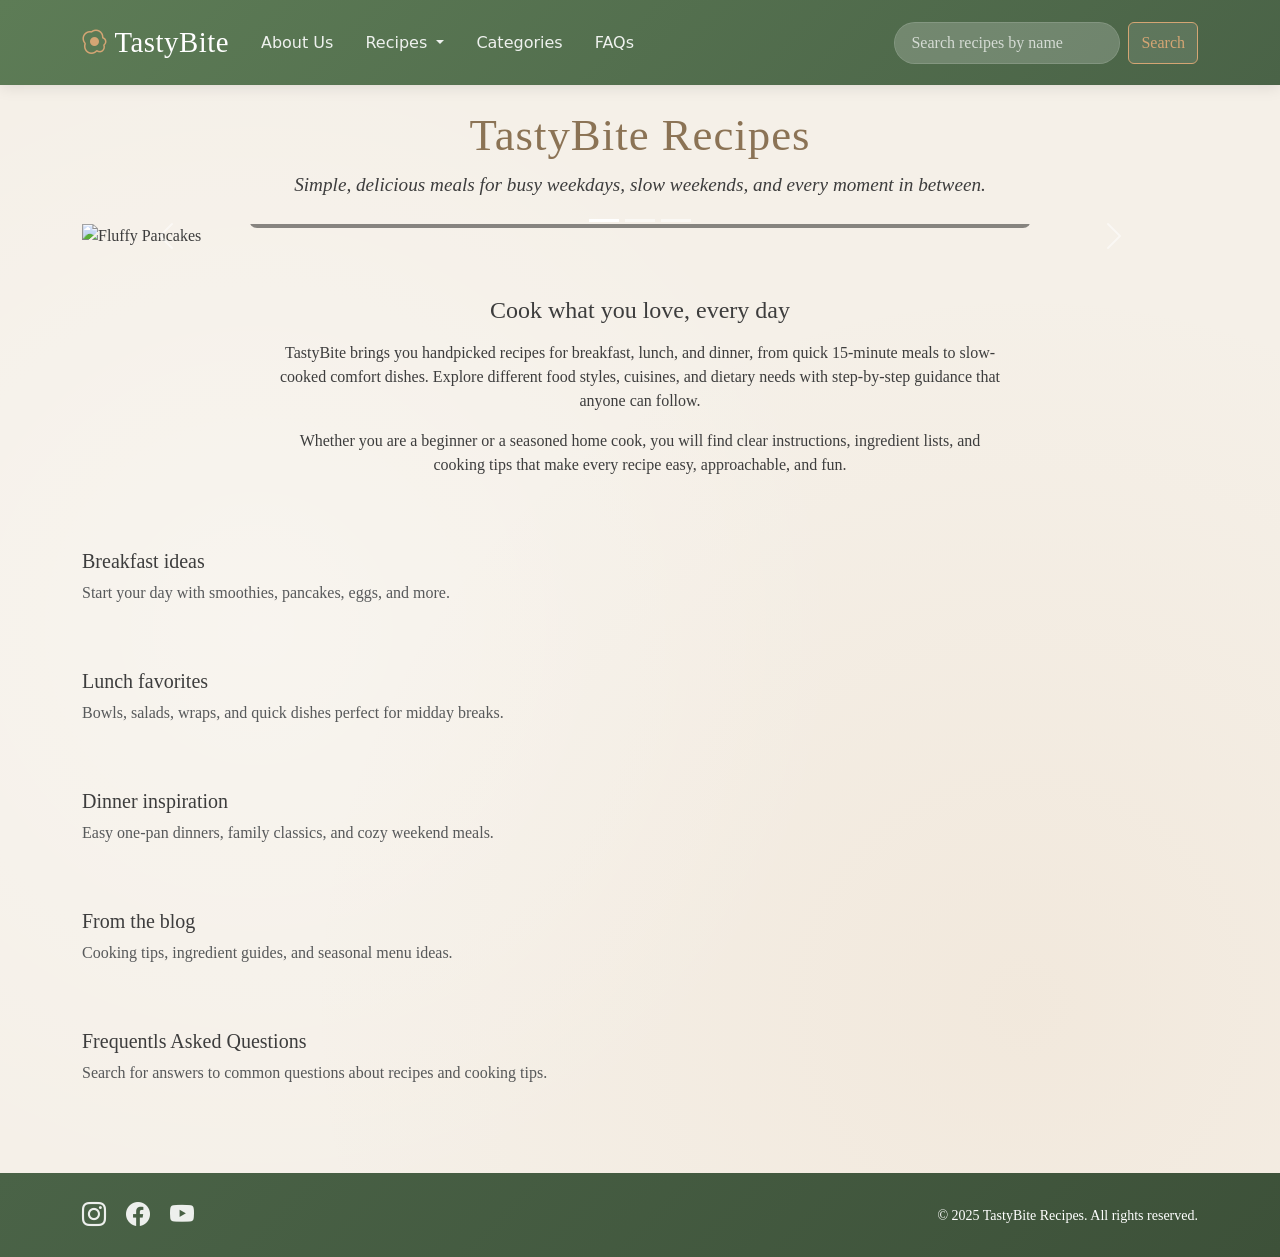
==== index.html @ f60832fa "Apply festive holiday theme with green color scheme - Replace navbar-light bg-white with custom gree" ====
<!DOCTYPE html>
<html lang="en">
<head>
  <meta charset="UTF-8" />
  <title>TastyBite Recipes | Easy Meals for Every Day...</title>
  <meta name="viewport" content="width=device-width, initial-scale=1" />
  
  <!-- Bootstrap 5.3 CSS -->
  <link
    href="https://cdn.jsdelivr.net/npm/bootstrap@5.3.3/dist/css/bootstrap.min.css"
    rel="stylesheet"
  />
    <!-- Bootstrap Icons -->
  <link
    rel="stylesheet"
    href="https://cdn.jsdelivr.net/npm/bootstrap-icons@1.11.3/font/bootstrap-icons.css"
  />
  <link rel="stylesheet" href="assets/css/style.css">
</head>
<body>

  <!-- HEADER / NAVBAR -->
  <header>
    <nav class="navbar navbar-expand-lg shadow-sm">
      <div class="container">
        <a class="navbar-brand d-flex align-items-center" href="index.html">
          <i class="bi bi-egg-fried me-2"></i>
          <span>TastyBite</span>
        </a>
        <button
          class="navbar-toggler"
          type="button"
          data-bs-toggle="collapse"
          data-bs-target="#mainNavbar"
          aria-controls="mainNavbar"
          aria-expanded="false"
          aria-label="Toggle navigation"
        >
          <span class="navbar-toggler-icon"></span>
        </button>

        <div class="collapse navbar-collapse" id="mainNavbar">
          <ul class="navbar-nav me-auto mb-2 mb-lg-0">
            <li class="nav-item">
              <a class="nav-link" href="about us page.html">About Us</a>
            </li>
            <li class="nav-item dropdown">
              <a class="nav-link dropdown-toggle" href="recipe.html" id="recipeDropdown" role="button" data-bs-toggle="dropdown" aria-expanded="false">
                Recipes
              </a>
              <ul class="dropdown-menu" aria-labelledby="recipeDropdown">
                <li><a class="dropdown-item" href="recipe.html#breakfast" onclick="switchCategory('breakfast')">Breakfast</a></li>
                <li><a class="dropdown-item" href="recipe.html#lunch" onclick="switchCategory('lunch')">Lunch</a></li>
                <li><a class="dropdown-item" href="recipe.html#dinner" onclick="switchCategory('dinner')">Dinner</a></li>
                <li><a class="dropdown-item" href="recipe.html#dessert" onclick="switchCategory('dessert')">Dessert</a></li>
              </ul>
            </li>
            <li class="nav-item">
              <a class="nav-link" href="categories.html">Categories</a>
            </li>
            <li class="nav-item">
              <a class="nav-link" href="faqs.html">FAQs</a>
            </li>
          </ul>

          <!-- Search Bar -->
          <form class="d-flex" role="search" id="recipeSearchForm">
            <input
              class="form-control me-2"
              type="search"
              placeholder="Search recipes by name"
              aria-label="Search"
              id="recipeSearchInput"
            />
            <button class="btn btn-outline-success" type="submit">
              Search
            </button>
          </form>
        </div>
      </div>
    </nav>
  </header>

  <!-- MAIN CONTENT -->
  <main class="container my-4">
    <!-- Page Title and Subtitle -->
    <section class="text-center mb-4">
      <h1 class="hero-title">TastyBite Recipes</h1>
      <p class="hero-subtitle">
        Simple, delicious meals for busy weekdays, slow weekends, and every moment in between.
      </p>
    </section>

    <!-- HERO CAROUSEL -->
    <section class="hero-carousel mb-5">
      <div id="recipesCarousel" class="carousel slide" data-bs-ride="carousel">
        <div class="carousel-inner">

          <!-- Slide 1 -->
          <div class="carousel-item active">
            <img
              src="https://images.pexels.com/photos/1437267/pexels-photo-1437267.jpeg"
              class="d-block w-100"
              alt="Fluffy Pancakes"
            />
            <div class="carousel-caption text-start">
              <h5>Fluffy Berry Pancakes</h5>
              <p>Perfect breakfast recipe with fresh berries and a hint of vanilla.</p>
              <a href="/recipes/fluffy-berry-pancakes" class="btn btn-sm btn-warning">
                View recipe
              </a>
            </div>
          </div>

          <!-- Slide 2 -->
          <div class="carousel-item">
            <img
              src="https://images.pexels.com/photos/5938/food-salad-healthy-lunch.jpg"
              class="d-block w-100"
              alt="Rainbow Salad"
            />
            <div class="carousel-caption">
              <h5>Colorful Rainbow Salad</h5>
              <p>Light, crunchy lunch packed with fresh veggies and herbs.</p>
              <a href="/recipes/rainbow-salad" class="btn btn-sm btn-warning">
                View recipe
              </a>
            </div>
          </div>

          <!-- Slide 3 -->
          <div class="carousel-item">
            <img
              src="https://images.pexels.com/photos/769289/pexels-photo-769289.jpeg"
              class="d-block w-100"
              alt="Pasta Dinner"
            />
            <div class="carousel-caption text-end">
              <h5>Creamy Garlic Pasta</h5>
              <p>Comforting dinner ready in 20 minutes with simple pantry ingredients.</p>
              <a href="/recipes/creamy-garlic-pasta" class="btn btn-sm btn-warning">
                View recipe
              </a>
            </div>
          </div>
        </div>

        <!-- Controls -->
        <button
          class="carousel-control-prev"
          type="button"
          data-bs-target="#recipesCarousel"
          data-bs-slide="prev"
        >
          <span class="carousel-control-prev-icon" aria-hidden="true"></span>
          <span class="visually-hidden">Previous</span>
        </button>
        <button
          class="carousel-control-next"
          type="button"
          data-bs-target="#recipesCarousel"
          data-bs-slide="next"
        >
          <span class="carousel-control-next-icon" aria-hidden="true"></span>
          <span class="visually-hidden">Next</span>
        </button>

        <!-- Indicators -->
        <div class="carousel-indicators">
          <button type="button" data-bs-target="#recipesCarousel" data-bs-slide-to="0" class="active" aria-current="true" aria-label="Slide 1"></button>
          <button type="button" data-bs-target="#recipesCarousel" data-bs-slide-to="1" aria-label="Slide 2"></button>
          <button type="button" data-bs-target="#recipesCarousel" data-bs-slide-to="2" aria-label="Slide 3"></button>
        </div>
      </div>
    </section>

    <!-- Description / About section -->
    <section id="about" class="site-description text-center">
      <h2 class="h4 mb-3">Cook what you love, every day</h2>
      <p>
        TastyBite brings you handpicked recipes for breakfast, lunch, and dinner, from
        quick 15-minute meals to slow-cooked comfort dishes. Explore different food styles,
        cuisines, and dietary needs with step-by-step guidance that anyone can follow.
      </p>
      <p>
        Whether you are a beginner or a seasoned home cook, you will find clear instructions,
        ingredient lists, and cooking tips that make every recipe easy, approachable, and fun.
      </p>
    </section>

    <!-- Our pages in sections -->
    <section id="breakfast" class="py-4">
      <h2 class="h5">Breakfast ideas</h2>
      <p class="text-muted">Start your day with smoothies, pancakes, eggs, and more.</p>
    </section>

    <section id="lunch" class="py-4">
      <h2 class="h5">Lunch favorites</h2>
      <p class="text-muted">Bowls, salads, wraps, and quick dishes perfect for midday breaks.</p>
    </section>

    <section id="dinner" class="py-4">
      <h2 class="h5">Dinner inspiration</h2>
      <p class="text-muted">Easy one-pan dinners, family classics, and cozy weekend meals.</p>
    </section>

    <section id="blog" class="py-4">
      <h2 class="h5">From the blog</h2>
      <p class="text-muted">Cooking tips, ingredient guides, and seasonal menu ideas.</p>
    </section>

    <section id="faqs" class="py-4 mb-5">
      <h2 class="h5">Frequentls Asked Questions</h2>
      <p class="text-muted">Search for answers to common questions about recipes and cooking tips.</p>
    </section>
  </main>

  <!-- FOOTER -->
  <footer class="py-4 mt-auto">
    <div class="container d-flex flex-column flex-md-row justify-content-between align-items-center">
      <div class="mb-3 mb-md-0">
        <!-- Simple social icons -->
        <a href="#" class="me-3" aria-label="Instagram">
          <i class="bi bi-instagram fs-4"></i>
        </a>
        <a href="#" class="me-3" aria-label="Facebook">
          <i class="bi bi-facebook fs-4"></i>
        </a>
        <a href="#" class="me-3" aria-label="YouTube">
          <i class="bi bi-youtube fs-4"></i>
        </a>
      </div>
      <div class="text-md-end">
        <small>© 2025 TastyBite Recipes. All rights reserved.</small>
      </div>
    </div>
  </footer>

  <!-- Bootstrap JS bundle -->
  <script src="https://cdn.jsdelivr.net/npm/bootstrap@5.3.3/dist/js/bootstrap.bundle.min.js"></script>

  <script src="assets/js/script.js"></script>
</body>
</html>
---- assets/css/style.css ----
/* Festive Holiday Color Palette */
:root {
  --festive-green: #5d7c56;
  --festive-dark-green: #4a6347;
  --festive-gold: #d4a574;
  --festive-light-bg: #f5f0e8;
  --festive-cream: #faf8f5;
  --festive-brown: #8b7355;
  --festive-text: #3d3d3d;
}

body {
  font-family: 'Georgia', 'Times New Roman', serif;
  background-color: var(--festive-light-bg);
  color: var(--festive-text);
  background-image: 
    radial-gradient(circle at 20% 50%, rgba(255, 255, 255, 0.3) 0%, transparent 50%),
    radial-gradient(circle at 80% 80%, rgba(212, 165, 116, 0.1) 0%, transparent 50%);
}

/* Navbar Styling - Green Theme */
.navbar {
  background: linear-gradient(135deg, var(--festive-green) 0%, var(--festive-dark-green) 100%) !important;
  box-shadow: 0 2px 15px rgba(0, 0, 0, 0.1) !important;
  padding: 1rem 0;
}

.navbar-brand {
  color: #fff !important;
  font-family: 'Brush Script MT', cursive, Georgia, serif;
  font-size: 1.8rem !important;
  font-weight: 400;
  letter-spacing: 0.5px;
}

.navbar-brand i {
  color: var(--festive-gold);
  font-size: 1.5rem;
}

.navbar-brand span {
  font-weight: 400;
}

.nav-link {
  color: rgba(255, 255, 255, 0.9) !important;
  font-size: 1rem;
  font-family: system-ui, -apple-system, BlinkMacSystemFont, "Segoe UI", sans-serif;
  transition: all 0.3s ease;
  padding: 0.5rem 1rem !important;
}

.nav-link:hover,
.nav-link.active {
  color: var(--festive-gold) !important;
  background-color: rgba(255, 255, 255, 0.1);
  border-radius: 4px;
}

.dropdown-menu {
  background-color: var(--festive-dark-green);
  border: none;
  box-shadow: 0 4px 15px rgba(0, 0, 0, 0.2);
}

.dropdown-item {
  color: rgba(255, 255, 255, 0.9);
  transition: all 0.3s ease;
}

.dropdown-item:hover {
  background-color: var(--festive-green);
  color: var(--festive-gold);
}

/* Hero Section */
.hero-title {
  font-size: 2.8rem;
  font-weight: 400;
  color: var(--festive-brown);
  font-family: Georgia, serif;
  letter-spacing: 1px;
}

.hero-subtitle {
  font-size: 1.2rem;
  color: var(--festive-text);
  font-style: italic;
  font-family: Georgia, serif;
}

/* Buttons */
.btn-outline-success {
  border-color: var(--festive-gold) !important;
  color: var(--festive-gold) !important;
  background-color: rgba(255, 255, 255, 0.1);
}

.btn-outline-success:hover {
  background-color: var(--festive-gold) !important;
  border-color: var(--festive-gold) !important;
  color: var(--festive-dark-green) !important;
}

.btn-warning {
  background-color: var(--festive-green) !important;
  border-color: var(--festive-green) !important;
  color: #fff !important;
  transition: all 0.3s ease;
}

.btn-warning:hover {
  background-color: var(--festive-dark-green) !important;
  border-color: var(--festive-dark-green) !important;
  transform: translateY(-2px);
  box-shadow: 0 4px 12px rgba(93, 124, 86, 0.3);
}

/* Cards */
.card {
  border: none;
  border-radius: 12px;
  box-shadow: 0 4px 15px rgba(0, 0, 0, 0.1);
  transition: all 0.3s ease;
  background-color: #fff;
  overflow: hidden;
}

.card:hover {
  transform: translateY(-8px);
  box-shadow: 0 8px 25px rgba(0, 0, 0, 0.15);
}

.card-img-top {
  border-radius: 0;
  height: 220px;
  object-fit: cover;
}

.card-title {
  color: var(--festive-brown);
  font-family: Georgia, serif;
  font-weight: 600;
}

.card-text {
  color: var(--festive-text);
  font-family: system-ui, sans-serif;
}

/* Badges */
.badge {
  padding: 0.5rem 0.8rem;
  font-weight: 500;
  border-radius: 20px;
}

.bg-warning {
  background-color: var(--festive-gold) !important;
}

.bg-success {
  background-color: var(--festive-green) !important;
}

.bg-primary {
  background-color: var(--festive-brown) !important;
}

.bg-info {
  background-color: #7c9885 !important;
}

.bg-danger {
  background-color: #a0635f !important;
}

/* Search Bar */
.form-control {
  border-radius: 25px;
  border: 1px solid rgba(255, 255, 255, 0.3);
  background-color: rgba(255, 255, 255, 0.2);
  color: #fff;
  padding: 0.5rem 1rem;
}

.form-control::placeholder {
  color: rgba(255, 255, 255, 0.7);
}

.form-control:focus {
  background-color: rgba(255, 255, 255, 0.3);
  border-color: var(--festive-gold);
  color: #fff;
  box-shadow: 0 0 0 0.2rem rgba(212, 165, 116, 0.25);
}

.carousel-caption {
  background: rgba(0, 0, 0, 0.45);
  padding: 1rem 1.25rem;
  border-radius: 0.5rem;
}

.carousel-caption h5 {
  font-weight: 600;
}

.site-description {
  max-width: 720px;
  margin: 2.5rem auto 3rem;
}

/* Footer */
footer {
  background: linear-gradient(135deg, var(--festive-dark-green) 0%, #3d5139 100%);
  color: #fff;
  padding: 2rem 0;
  margin-top: 4rem;
}

footer a {
  color: rgba(255, 255, 255, 0.9);
  text-decoration: none;
  transition: all 0.3s ease;
}

footer a:hover {
  color: var(--festive-gold);
}

footer i {
  font-size: 1.5rem;
  transition: all 0.3s ease;
}

footer i:hover {
  color: var(--festive-gold);
  transform: scale(1.2);
}

/* Small tweak so images keep a nice hero height */
.hero-carousel img {
  max-height: 420px;
  object-fit: cover;
}

/* Hero Section Background */
.hero {
  background: linear-gradient(to bottom, var(--festive-cream) 0%, var(--festive-light-bg) 100%);
  border-bottom: 3px solid var(--festive-gold);
}

/* Display headings */
.display-4 {
  font-family: Georgia, serif;
  color: var(--festive-brown);
  font-weight: 400;
}

.lead {
  font-family: Georgia, serif;
  font-style: italic;
  color: var(--festive-text);
}
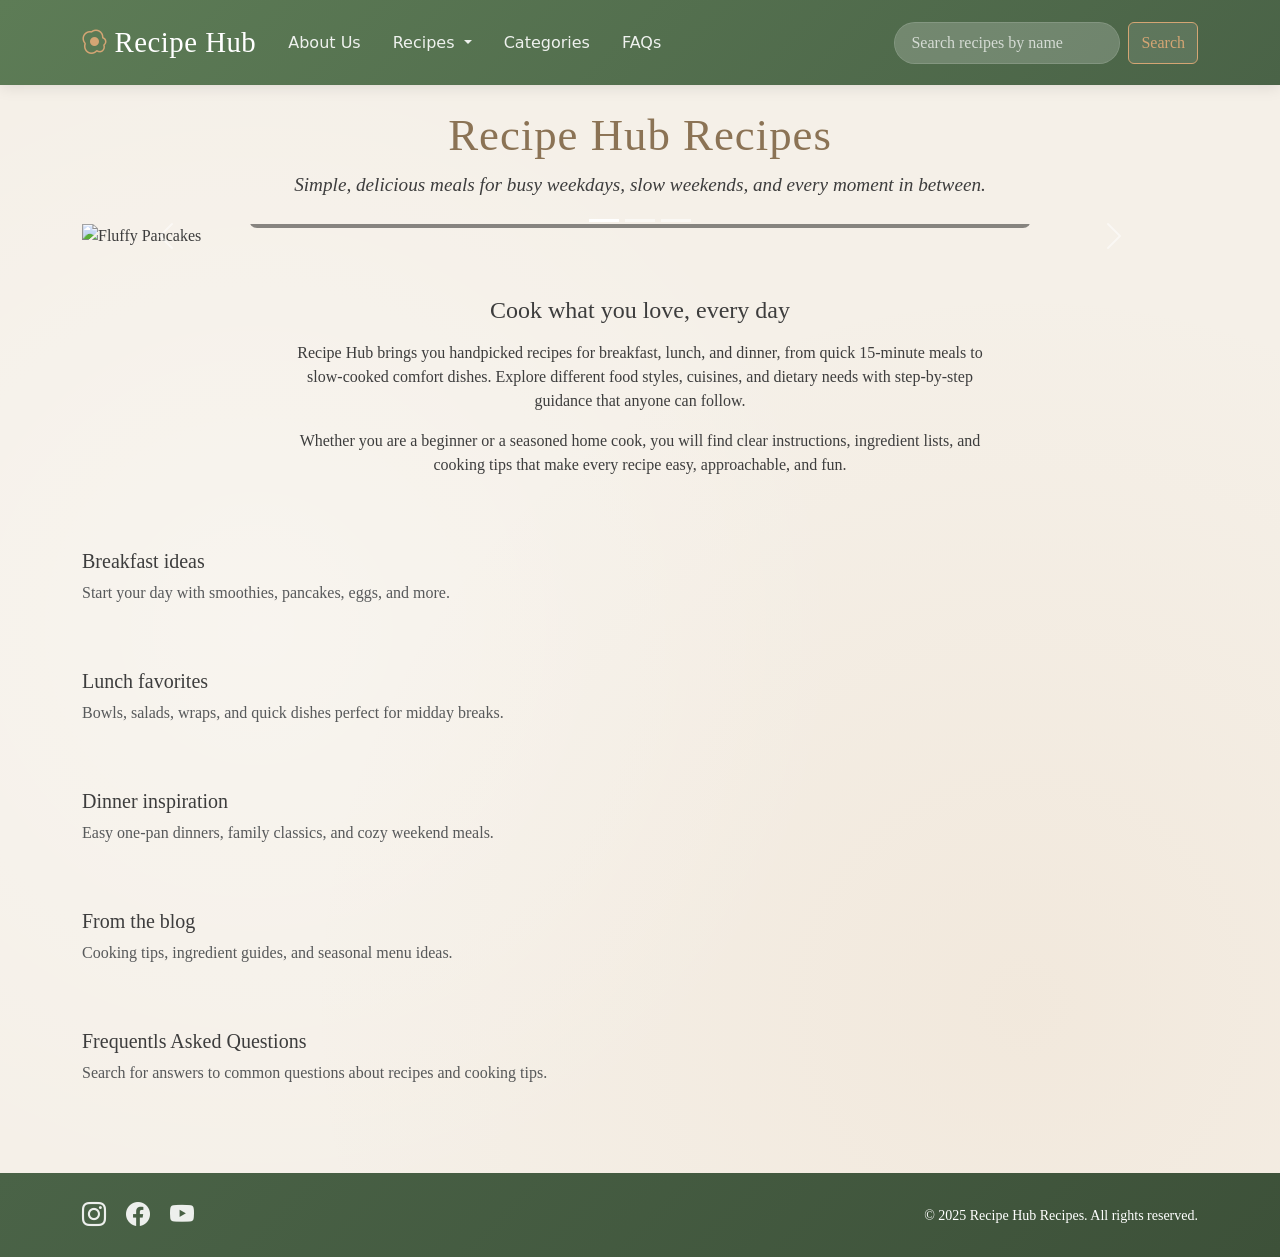
==== commit aee70765: "Merge branch 'main' of https://github.com/kasemdeautsch/festival-theme" ====
--- a/index.html
+++ b/index.html
@@ -2,7 +2,7 @@
 <html lang="en">
 <head>
   <meta charset="UTF-8" />
-  <title>TastyBite Recipes | Easy Meals for Every Day...</title>
+  <title>Recipe Hub Recipes | Easy Meals for Every Day...</title>
   <meta name="viewport" content="width=device-width, initial-scale=1" />
   
   <!-- Bootstrap 5.3 CSS -->
@@ -25,7 +25,7 @@
       <div class="container">
         <a class="navbar-brand d-flex align-items-center" href="index.html">
           <i class="bi bi-egg-fried me-2"></i>
-          <span>TastyBite</span>
+          <span>Recipe Hub</span>
         </a>
         <button
           class="navbar-toggler"
@@ -85,7 +85,7 @@
   <main class="container my-4">
     <!-- Page Title and Subtitle -->
     <section class="text-center mb-4">
-      <h1 class="hero-title">TastyBite Recipes</h1>
+      <h1 class="hero-title">Recipe Hub Recipes</h1>
       <p class="hero-subtitle">
         Simple, delicious meals for busy weekdays, slow weekends, and every moment in between.
       </p>
@@ -178,7 +178,7 @@
     <section id="about" class="site-description text-center">
       <h2 class="h4 mb-3">Cook what you love, every day</h2>
       <p>
-        TastyBite brings you handpicked recipes for breakfast, lunch, and dinner, from
+        Recipe Hub brings you handpicked recipes for breakfast, lunch, and dinner, from
         quick 15-minute meals to slow-cooked comfort dishes. Explore different food styles,
         cuisines, and dietary needs with step-by-step guidance that anyone can follow.
       </p>
@@ -231,7 +231,7 @@
         </a>
       </div>
       <div class="text-md-end">
-        <small>© 2025 TastyBite Recipes. All rights reserved.</small>
+        <small>© 2025 Recipe Hub Recipes. All rights reserved.</small>
       </div>
     </div>
   </footer>
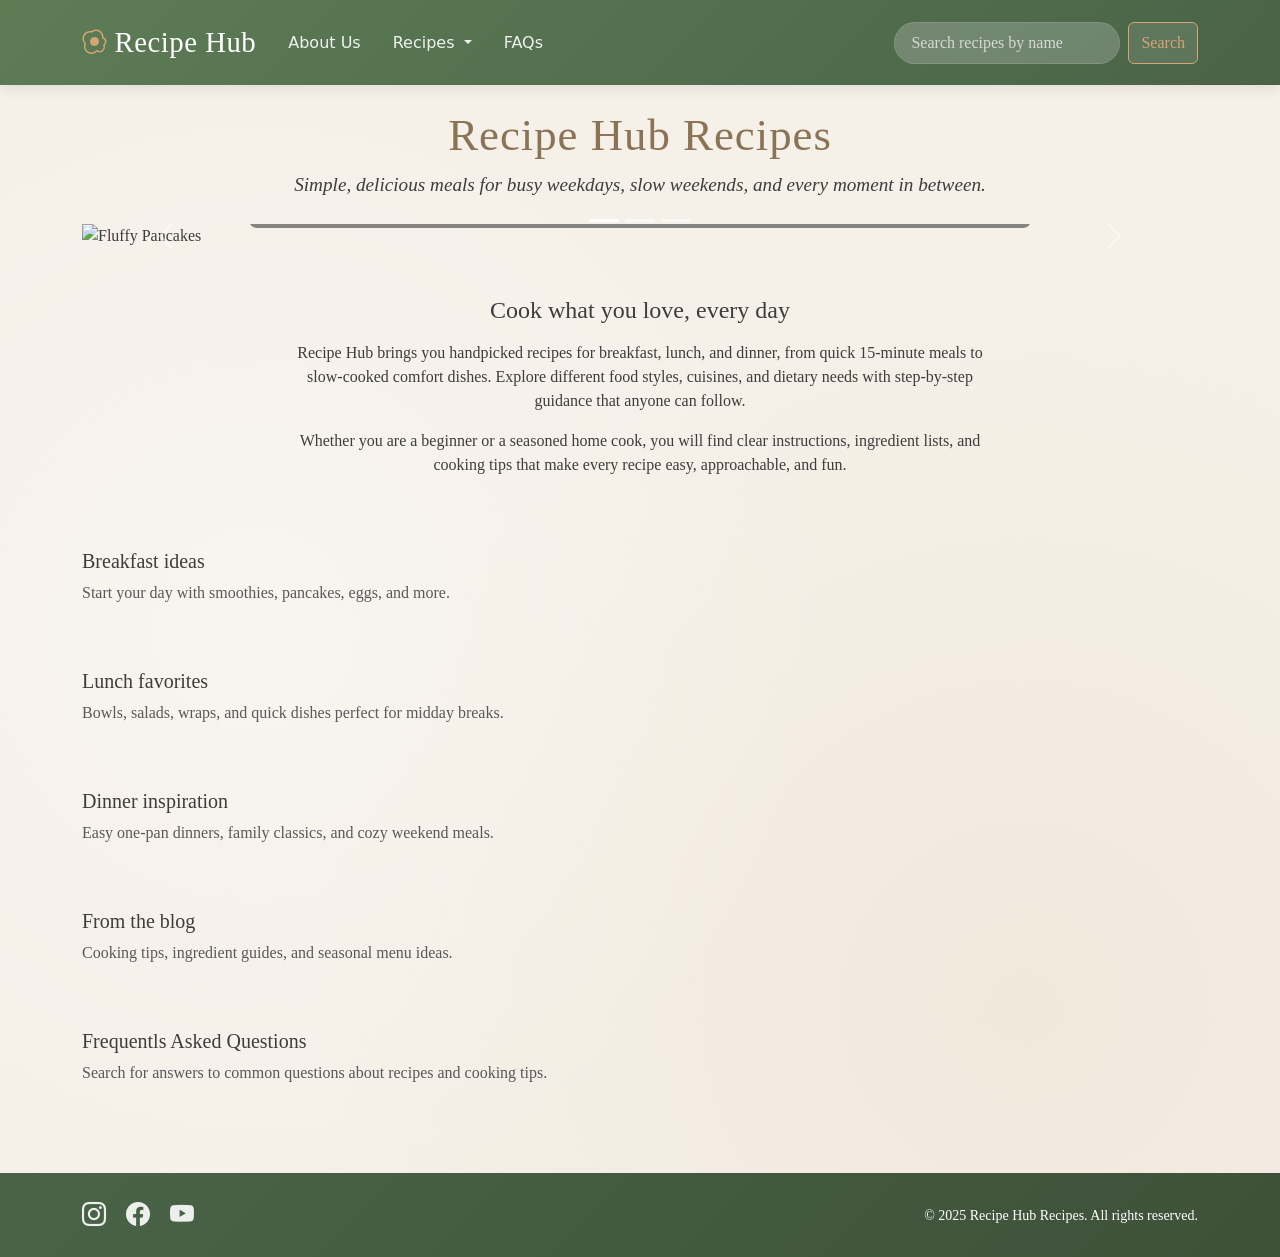
==== commit 2a62409f: "remove category from index.html" ====
--- a/index.html
+++ b/index.html
@@ -55,9 +55,7 @@
                 <li><a class="dropdown-item" href="recipe.html#dessert" onclick="switchCategory('dessert')">Dessert</a></li>
               </ul>
             </li>
-            <li class="nav-item">
-              <a class="nav-link" href="categories.html">Categories</a>
-            </li>
+
             <li class="nav-item">
               <a class="nav-link" href="faqs.html">FAQs</a>
             </li>
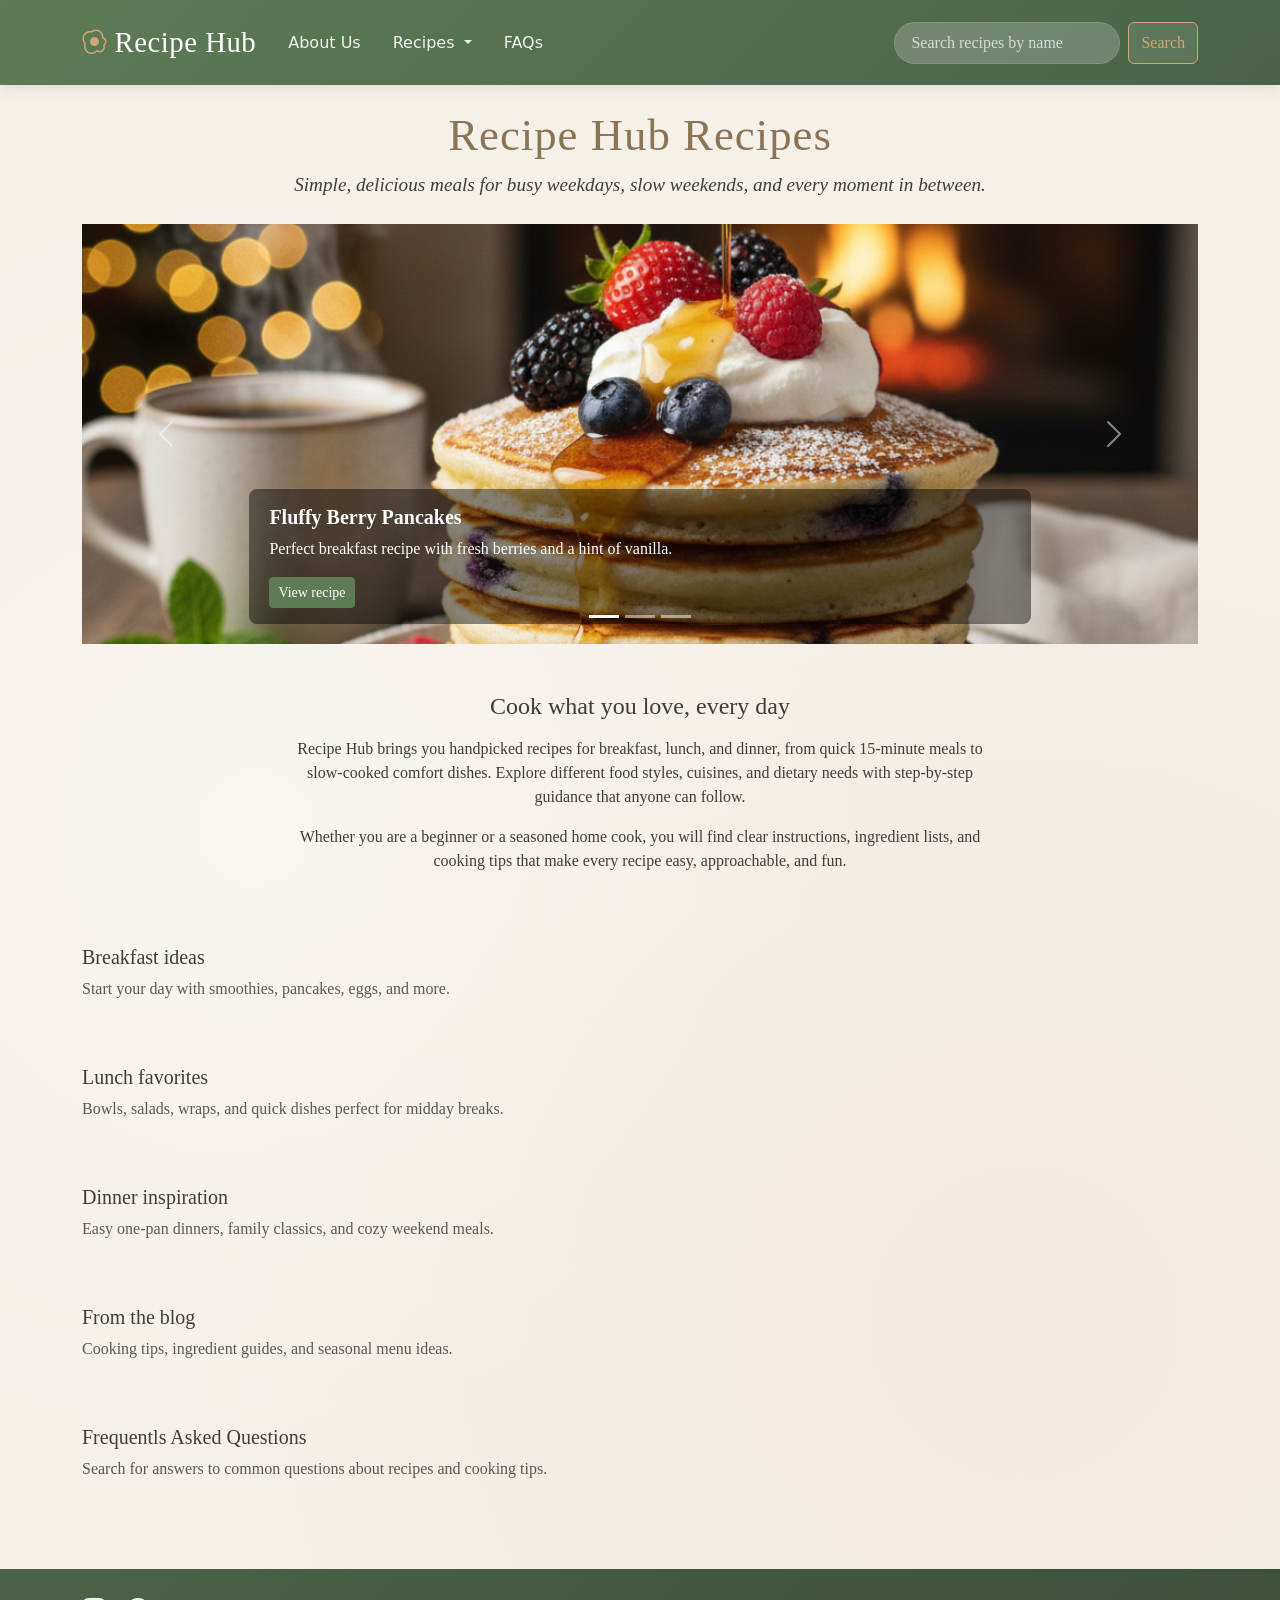
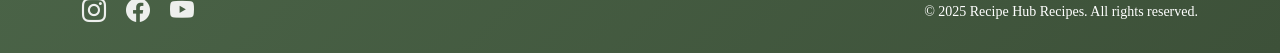
==== commit a3ec53d6: "update image to the landing page" ====
--- a/index.html
+++ b/index.html
@@ -79,6 +79,53 @@
     </nav>
   </header>
 
+  <!-- Modal: Fluffy Berry Pancakes -->
+  <div class="modal fade" id="pancakeModal" tabindex="-1" aria-labelledby="pancakeModalLabel" aria-hidden="true">
+    <div class="modal-dialog modal-lg">
+      <div class="modal-content">
+        <div class="modal-header">
+          <h5 class="modal-title" id="pancakeModalLabel">Fluffy Berry Pancakes</h5>
+          <button type="button" class="btn-close" data-bs-dismiss="modal" aria-label="Close"></button>
+        </div>
+        <div class="modal-body">
+          <div class="row g-4">
+            <div class="col-12">
+              <h6 class="fw-bold">🛒 Ingredients</h6>
+              <ul>
+                <li>1 cup all-purpose flour</li>
+                <li>2 tbsp sugar</li>
+                <li>1 tsp baking powder</li>
+                <li>½ tsp baking soda</li>
+                <li>¼ tsp salt</li>
+                <li>1 cup buttermilk (or milk + 1 tsp lemon juice)</li>
+                <li>1 large egg</li>
+                <li>2 tbsp melted butter or vegetable oil</li>
+                <li>1 tsp vanilla extract</li>
+                <li>¾ cup mixed berries (blueberries, strawberries, or raspberries)</li>
+                <li>Butter or oil for cooking</li>
+              </ul>
+
+              <h6 class="fw-bold mt-3">👩‍🍳 Instructions</h6>
+              <ol class="mb-0">
+                <li>In a large bowl, whisk together flour, sugar, baking powder, baking soda, and salt.</li>
+                <li>In a separate bowl, mix buttermilk, egg, melted butter, and vanilla extract.</li>
+                <li>Pour wet ingredients into the dry ingredients and stir gently until just combined. Do not overmix.</li>
+                <li>Fold in the mixed berries carefully to avoid crushing them.</li>
+                <li>Heat a nonstick skillet or griddle over medium heat and lightly grease with butter or oil.</li>
+                <li>Pour about ¼ cup of batter onto the skillet for each pancake.</li>
+                <li>Cook until bubbles form on the surface, then flip and cook for another 1–2 minutes until golden.</li>
+                <li>Remove from skillet and serve warm with maple syrup, extra berries, or powdered sugar.</li>
+              </ol>
+            </div>
+          </div>
+        </div>
+        <div class="modal-footer">
+          <button type="button" class="btn btn-outline-success" data-bs-dismiss="modal">Close</button>
+        </div>
+      </div>
+    </div>
+  </div>
+
   <!-- MAIN CONTENT -->
   <main class="container my-4">
     <!-- Page Title and Subtitle -->
@@ -97,16 +144,16 @@
           <!-- Slide 1 -->
           <div class="carousel-item active">
             <img
-              src="https://images.pexels.com/photos/1437267/pexels-photo-1437267.jpeg"
+              src="assets/images/floffy-pancake.png"
               class="d-block w-100"
               alt="Fluffy Pancakes"
             />
             <div class="carousel-caption text-start">
               <h5>Fluffy Berry Pancakes</h5>
               <p>Perfect breakfast recipe with fresh berries and a hint of vanilla.</p>
-              <a href="/recipes/fluffy-berry-pancakes" class="btn btn-sm btn-warning">
+              <button class="btn btn-sm btn-warning" data-bs-toggle="modal" data-bs-target="#pancakeModal">
                 View recipe
-              </a>
+              </button>
             </div>
           </div>
 
@@ -120,7 +167,7 @@
             <div class="carousel-caption">
               <h5>Colorful Rainbow Salad</h5>
               <p>Light, crunchy lunch packed with fresh veggies and herbs.</p>
-              <a href="/recipes/rainbow-salad" class="btn btn-sm btn-warning">
+              <a href="recipe.html#lunch" class="btn btn-sm btn-warning">
                 View recipe
               </a>
             </div>
@@ -136,7 +183,7 @@
             <div class="carousel-caption text-end">
               <h5>Creamy Garlic Pasta</h5>
               <p>Comforting dinner ready in 20 minutes with simple pantry ingredients.</p>
-              <a href="/recipes/creamy-garlic-pasta" class="btn btn-sm btn-warning">
+              <a href="recipe.html#dinner" class="btn btn-sm btn-warning">
                 View recipe
               </a>
             </div>
